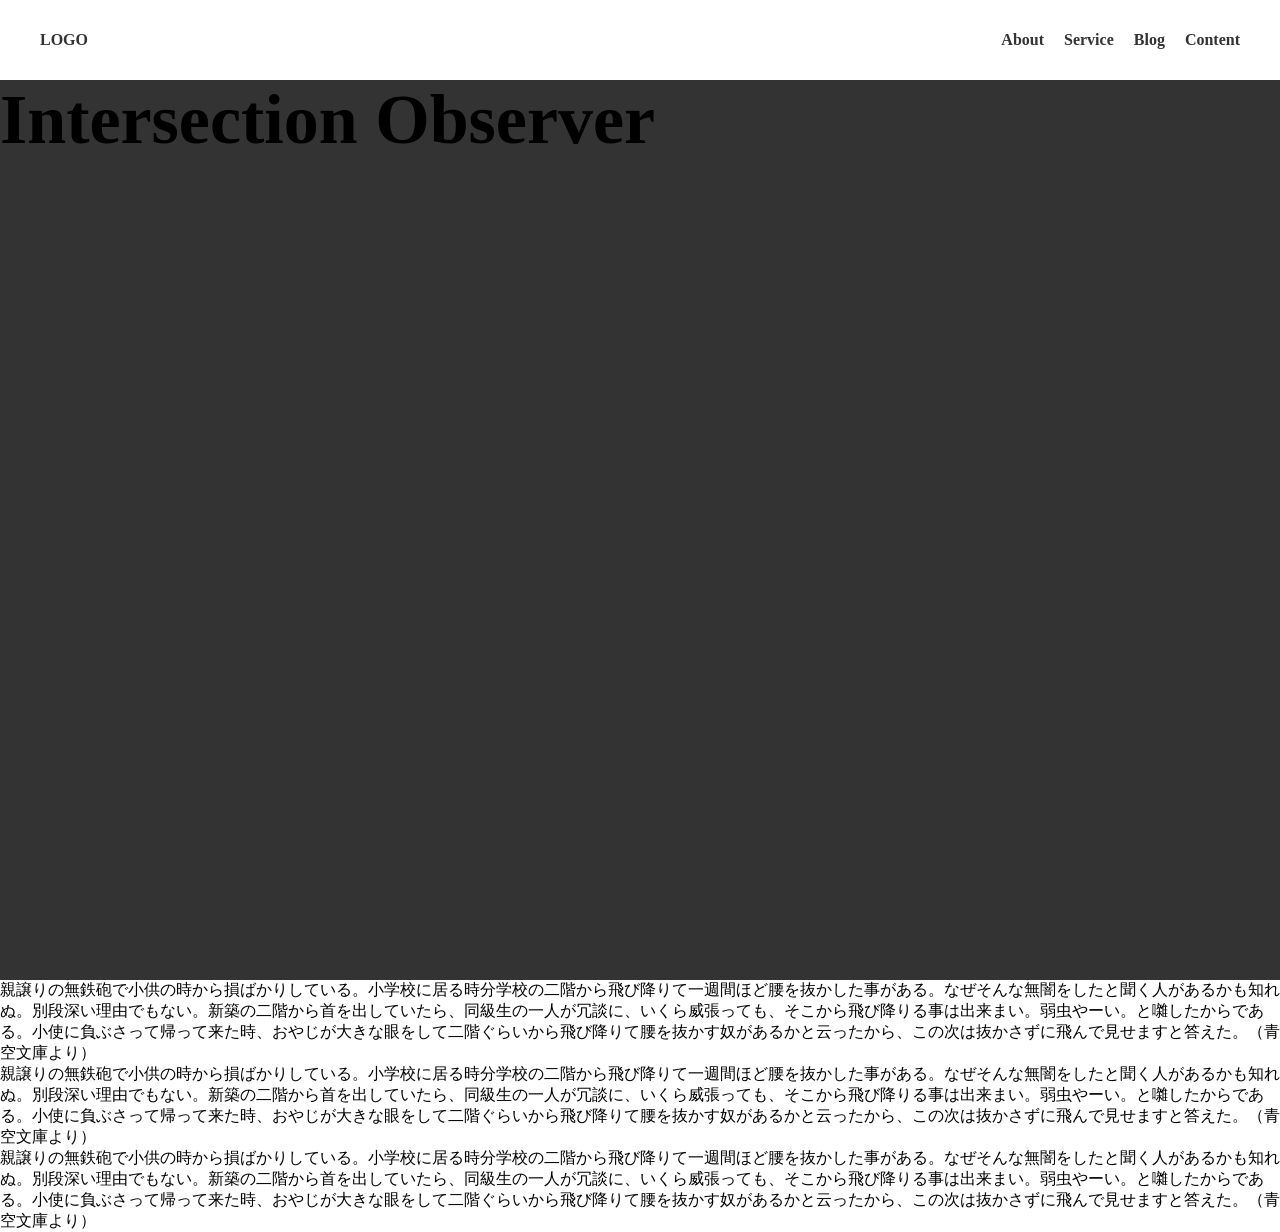
==== intersectionObserver/index.html @ ea29309b "initial commit" ====
<!DOCTYPE html>
<html lang="ja">
    <head>
        <meta charset="utf-8" />
        <meta name="viewport" content="width=device-width,initial-scale=1" />
        <title>IntersectionObserver</title>

        <link rel="stylesheet" href="css/style.css" />

        <script type="module" src="js/main.js"></script>
    </head>
    <body>
        <header class="header">
            <div class="header-logo">LOGO</div>

            <nav>
                <ul class="header-list">
                    <li class="header-item"><a href="">About</a></li>
                    <li class="header-item"><a href="">Service</a></li>
                    <li class="header-item"><a href="">Blog</a></li>
                    <li class="header-item"><a href="">Content</a></li>
                </ul>
            </nav>
        </header>

        <div class="kv">
            <h1 class="kv-title">Intersection Observer</h1>
        </div>

        <main class="content">
            <p class="content-text">親譲りの無鉄砲で小供の時から損ばかりしている。小学校に居る時分学校の二階から飛び降りて一週間ほど腰を抜かした事がある。なぜそんな無闇をしたと聞く人があるかも知れぬ。別段深い理由でもない。新築の二階から首を出していたら、同級生の一人が冗談に、いくら威張っても、そこから飛び降りる事は出来まい。弱虫やーい。と囃したからである。小使に負ぶさって帰って来た時、おやじが大きな眼をして二階ぐらいから飛び降りて腰を抜かす奴があるかと云ったから、この次は抜かさずに飛んで見せますと答えた。（青空文庫より）</p>
            <p class="content-text">親譲りの無鉄砲で小供の時から損ばかりしている。小学校に居る時分学校の二階から飛び降りて一週間ほど腰を抜かした事がある。なぜそんな無闇をしたと聞く人があるかも知れぬ。別段深い理由でもない。新築の二階から首を出していたら、同級生の一人が冗談に、いくら威張っても、そこから飛び降りる事は出来まい。弱虫やーい。と囃したからである。小使に負ぶさって帰って来た時、おやじが大きな眼をして二階ぐらいから飛び降りて腰を抜かす奴があるかと云ったから、この次は抜かさずに飛んで見せますと答えた。（青空文庫より）</p>
            <p class="content-text">親譲りの無鉄砲で小供の時から損ばかりしている。小学校に居る時分学校の二階から飛び降りて一週間ほど腰を抜かした事がある。なぜそんな無闇をしたと聞く人があるかも知れぬ。別段深い理由でもない。新築の二階から首を出していたら、同級生の一人が冗談に、いくら威張っても、そこから飛び降りる事は出来まい。弱虫やーい。と囃したからである。小使に負ぶさって帰って来た時、おやじが大きな眼をして二階ぐらいから飛び降りて腰を抜かす奴があるかと云ったから、この次は抜かさずに飛んで見せますと答えた。（青空文庫より）</p>
        </main>
    </body>
</html>
---- intersectionObserver/css/style.css ----
:root {
    --width-content: 1080px;
}

html {
    color: #000;
    background: #fff;
}

body,
div,
dl,
dt,
dd,
ul,
ol,
li,
h1,
h2,
h3,
h4,
h5,
h6,
pre,
code,
form,
fieldset,
legend,
input,
textarea,
p,
blockquote,
th,
td {
    margin: 0;
    padding: 0;
}

table {
    border-collapse: collapse;
    border-spacing: 0;
    width: 100%;
}

fieldset,
img {
    border: 0;
}

address,
caption,
cite,
code,
dfn,
em,
strong,
th,
var {
    font-style: normal;
    font-weight: normal;
}

ol,
ul {
    list-style: none;
}

caption,
th {
    text-align: left;
}

h1,
h2,
h3,
h4,
h5,
h6 {
    font-size: 100%;
    font-weight: normal;
}

q:before,
q:after {
    content: "";
}

abbr,
acronym {
    border: 0;
    font-variant: normal;
}

input,
textarea,
select,
button {
    color: inherit;
    font-family: inherit;
    font-size: inherit;
    font-weight: inherit;
    line-height: inherit;
    font-size: 100%;
    border-radius: 0;
    border: none;
    -moz-appearance: none;
    appearance: none;
    -webkit-appearance: none;
    background-color: inherit;
}

textarea {
    resize: vertical;
    display: block;
}

select {
    cursor: pointer;
}

button {
    padding: 0;
    cursor: pointer;
}

legend {
    color: inherit;
}

tbody {
    -webkit-text-size-adjust: 100%;
}

main {
    display: block;
}

a {
    text-decoration: none;
    color: inherit;
}

img,
svg {
    width: 100%;
    height: auto;
    display: block;
}

dialog {
    max-width: 100%;
    max-height: 100%;
    padding: 0;
    color: inherit;
    border: none;
}

iframe {
    vertical-align: bottom;
}

* {
    -webkit-font-smoothing: antialiased;
    -moz-osx-font-smoothing: grayscale;
    box-sizing: border-box;
}

*::before,
*::after {
    box-sizing: border-box;
}

.u-mt80 {
    margin-top: 80px;
}

.l-container {
    width: min(90%, var(--width-content));
    margin-inline: auto;
}

* {
    padding: 0;
    margin: 0;
}

/* IntersectionObserver */
.header {
    height: 80px;
    padding: 0 40px;
    display: flex;
    justify-content: space-between;
    align-items: center;
    color: #333;
    font-weight: bold;
    background-color: rgb(0 0 0 / 0);
}

.header-logo {
}

.header-list {
    display: flex;
    align-items: center;
    gap: 20px;
}

.header-item {
}

.kv {
    background-color: #333;
    height: 100vh;
}

.kv-title {
    font-size: 70px;
    font-weight: bold;
}

.content {
}

.content-text {
}
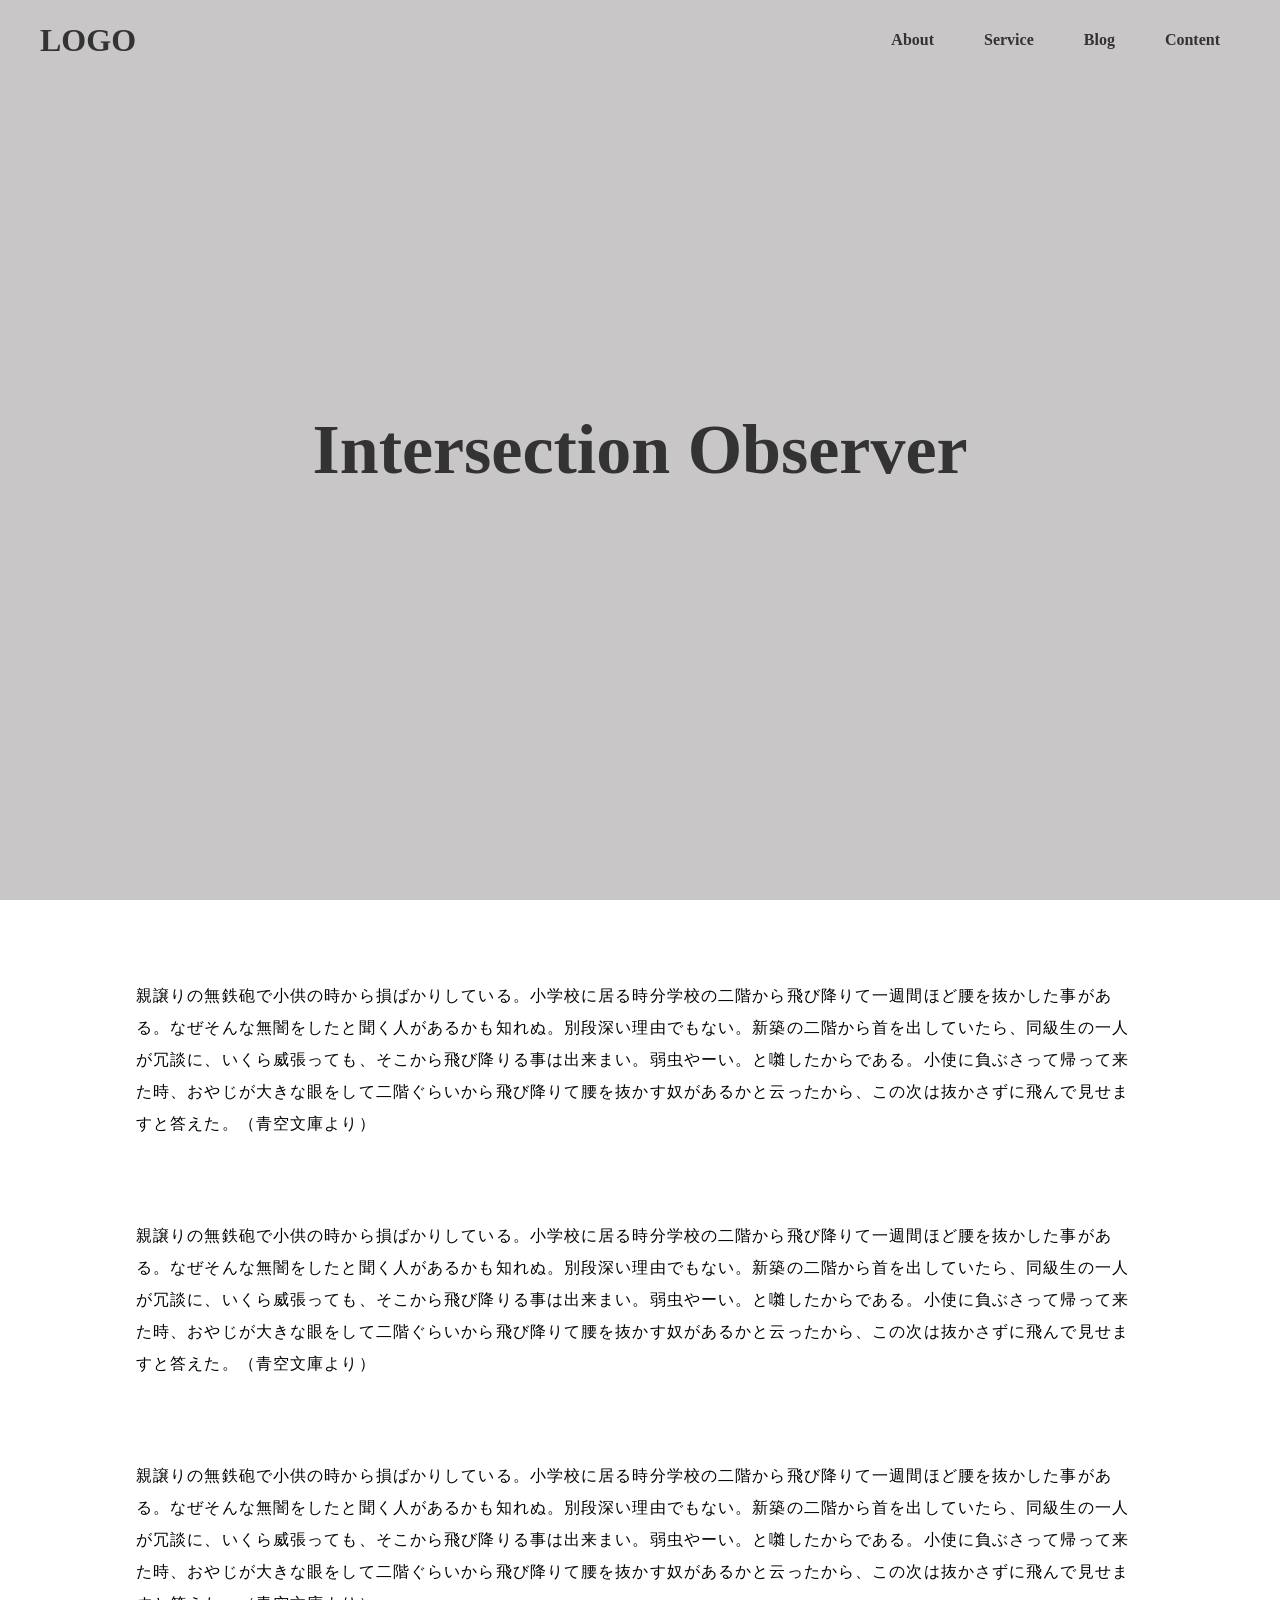
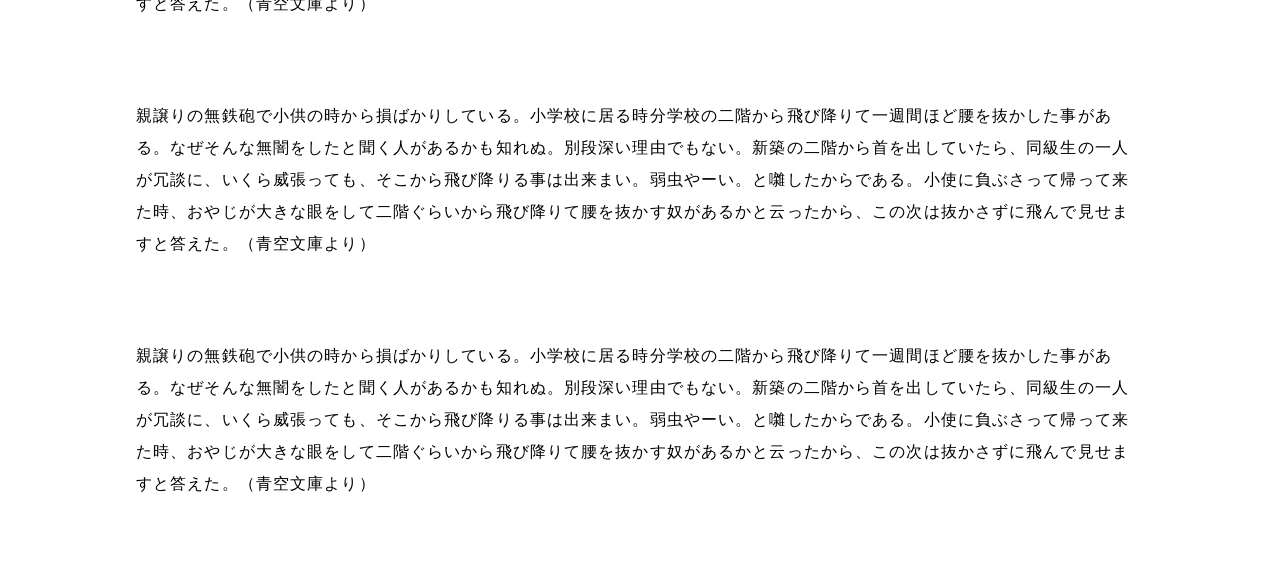
==== commit 82ed3cec: "IntersectionObserverを追加" ====
--- a/intersectionObserver/index.html
+++ b/intersectionObserver/index.html
@@ -10,12 +10,14 @@
         <script type="module" src="js/main.js"></script>
     </head>
     <body>
-        <header class="header">
-            <div class="header-logo">LOGO</div>
+        <header class="header js-header">
+            <div class="header-logo">
+                <a href="./index.html">LOGO</a>
+            </div>
 
             <nav>
                 <ul class="header-list">
-                    <li class="header-item"><a href="">About</a></li>
+                    <li class="header-item"><a href="./about.html">About</a></li>
                     <li class="header-item"><a href="">Service</a></li>
                     <li class="header-item"><a href="">Blog</a></li>
                     <li class="header-item"><a href="">Content</a></li>
@@ -27,10 +29,17 @@
             <h1 class="kv-title">Intersection Observer</h1>
         </div>
 
+        <!-- ここが画面の上端に着いたら瞬間に発火したい -->
+        <div class="js-trigger"></div>
+
         <main class="content">
-            <p class="content-text">親譲りの無鉄砲で小供の時から損ばかりしている。小学校に居る時分学校の二階から飛び降りて一週間ほど腰を抜かした事がある。なぜそんな無闇をしたと聞く人があるかも知れぬ。別段深い理由でもない。新築の二階から首を出していたら、同級生の一人が冗談に、いくら威張っても、そこから飛び降りる事は出来まい。弱虫やーい。と囃したからである。小使に負ぶさって帰って来た時、おやじが大きな眼をして二階ぐらいから飛び降りて腰を抜かす奴があるかと云ったから、この次は抜かさずに飛んで見せますと答えた。（青空文庫より）</p>
-            <p class="content-text">親譲りの無鉄砲で小供の時から損ばかりしている。小学校に居る時分学校の二階から飛び降りて一週間ほど腰を抜かした事がある。なぜそんな無闇をしたと聞く人があるかも知れぬ。別段深い理由でもない。新築の二階から首を出していたら、同級生の一人が冗談に、いくら威張っても、そこから飛び降りる事は出来まい。弱虫やーい。と囃したからである。小使に負ぶさって帰って来た時、おやじが大きな眼をして二階ぐらいから飛び降りて腰を抜かす奴があるかと云ったから、この次は抜かさずに飛んで見せますと答えた。（青空文庫より）</p>
-            <p class="content-text">親譲りの無鉄砲で小供の時から損ばかりしている。小学校に居る時分学校の二階から飛び降りて一週間ほど腰を抜かした事がある。なぜそんな無闇をしたと聞く人があるかも知れぬ。別段深い理由でもない。新築の二階から首を出していたら、同級生の一人が冗談に、いくら威張っても、そこから飛び降りる事は出来まい。弱虫やーい。と囃したからである。小使に負ぶさって帰って来た時、おやじが大きな眼をして二階ぐらいから飛び降りて腰を抜かす奴があるかと云ったから、この次は抜かさずに飛んで見せますと答えた。（青空文庫より）</p>
+            <div class="l-container">
+                <p class="content-text">親譲りの無鉄砲で小供の時から損ばかりしている。小学校に居る時分学校の二階から飛び降りて一週間ほど腰を抜かした事がある。なぜそんな無闇をしたと聞く人があるかも知れぬ。別段深い理由でもない。新築の二階から首を出していたら、同級生の一人が冗談に、いくら威張っても、そこから飛び降りる事は出来まい。弱虫やーい。と囃したからである。小使に負ぶさって帰って来た時、おやじが大きな眼をして二階ぐらいから飛び降りて腰を抜かす奴があるかと云ったから、この次は抜かさずに飛んで見せますと答えた。（青空文庫より）</p>
+                <p class="content-text">親譲りの無鉄砲で小供の時から損ばかりしている。小学校に居る時分学校の二階から飛び降りて一週間ほど腰を抜かした事がある。なぜそんな無闇をしたと聞く人があるかも知れぬ。別段深い理由でもない。新築の二階から首を出していたら、同級生の一人が冗談に、いくら威張っても、そこから飛び降りる事は出来まい。弱虫やーい。と囃したからである。小使に負ぶさって帰って来た時、おやじが大きな眼をして二階ぐらいから飛び降りて腰を抜かす奴があるかと云ったから、この次は抜かさずに飛んで見せますと答えた。（青空文庫より）</p>
+                <p class="content-text">親譲りの無鉄砲で小供の時から損ばかりしている。小学校に居る時分学校の二階から飛び降りて一週間ほど腰を抜かした事がある。なぜそんな無闇をしたと聞く人があるかも知れぬ。別段深い理由でもない。新築の二階から首を出していたら、同級生の一人が冗談に、いくら威張っても、そこから飛び降りる事は出来まい。弱虫やーい。と囃したからである。小使に負ぶさって帰って来た時、おやじが大きな眼をして二階ぐらいから飛び降りて腰を抜かす奴があるかと云ったから、この次は抜かさずに飛んで見せますと答えた。（青空文庫より）</p>
+                <p class="content-text">親譲りの無鉄砲で小供の時から損ばかりしている。小学校に居る時分学校の二階から飛び降りて一週間ほど腰を抜かした事がある。なぜそんな無闇をしたと聞く人があるかも知れぬ。別段深い理由でもない。新築の二階から首を出していたら、同級生の一人が冗談に、いくら威張っても、そこから飛び降りる事は出来まい。弱虫やーい。と囃したからである。小使に負ぶさって帰って来た時、おやじが大きな眼をして二階ぐらいから飛び降りて腰を抜かす奴があるかと云ったから、この次は抜かさずに飛んで見せますと答えた。（青空文庫より）</p>
+                <p class="content-text">親譲りの無鉄砲で小供の時から損ばかりしている。小学校に居る時分学校の二階から飛び降りて一週間ほど腰を抜かした事がある。なぜそんな無闇をしたと聞く人があるかも知れぬ。別段深い理由でもない。新築の二階から首を出していたら、同級生の一人が冗談に、いくら威張っても、そこから飛び降りる事は出来まい。弱虫やーい。と囃したからである。小使に負ぶさって帰って来た時、おやじが大きな眼をして二階ぐらいから飛び降りて腰を抜かす奴があるかと云ったから、この次は抜かさずに飛んで見せますと答えた。（青空文庫より）</p>
+            </div>
         </main>
     </body>
 </html>
--- a/intersectionObserver/css/style.css
+++ b/intersectionObserver/css/style.css
@@ -1,5 +1,6 @@
 :root {
     --width-content: 1080px;
+    --header-height: 80px;
 }
 
 html {
@@ -186,40 +187,73 @@
 
 /* IntersectionObserver */
 .header {
-    height: 80px;
+    position: absolute;
+    top: 0;
+    left: 0;
+    width: 100%;
+    height: var(--header-height);
     padding: 0 40px;
     display: flex;
     justify-content: space-between;
     align-items: center;
     color: #333;
     font-weight: bold;
-    background-color: rgb(0 0 0 / 0);
-}
-
-.header-logo {
+    background-color: #c8c6c6;
+
+    &.is-fixed {
+        position: fixed;
+        top: -80px;
+        left: 0;
+        background-color: #333;
+        color: white;
+    }
 }
 
 .header-list {
     display: flex;
     align-items: center;
-    gap: 20px;
-}
-
-.header-item {
+    gap: 10px;
+}
+
+.header-item a {
+    padding: 20px;
+}
+
+.header-logo {
+    font-size: 32px;
 }
 
 .kv {
-    background-color: #333;
+    background-color: #c8c6c6;
     height: 100vh;
+    display: grid;
+    place-items: center;
 }
 
 .kv-title {
     font-size: 70px;
     font-weight: bold;
+    color: #333;
 }
 
 .content {
+    padding: 80px;
+
+    & > * {
+        display: flex;
+        flex-direction: column;
+        gap: 80px;
+    }
 }
 
 .content-text {
-}
+    line-height: 2;
+    letter-spacing: 0.07em;
+}
+
+.about-kv {
+    background-color: #c8c6c6;
+    height: 50vh;
+    display: grid;
+    place-items: center;
+}
